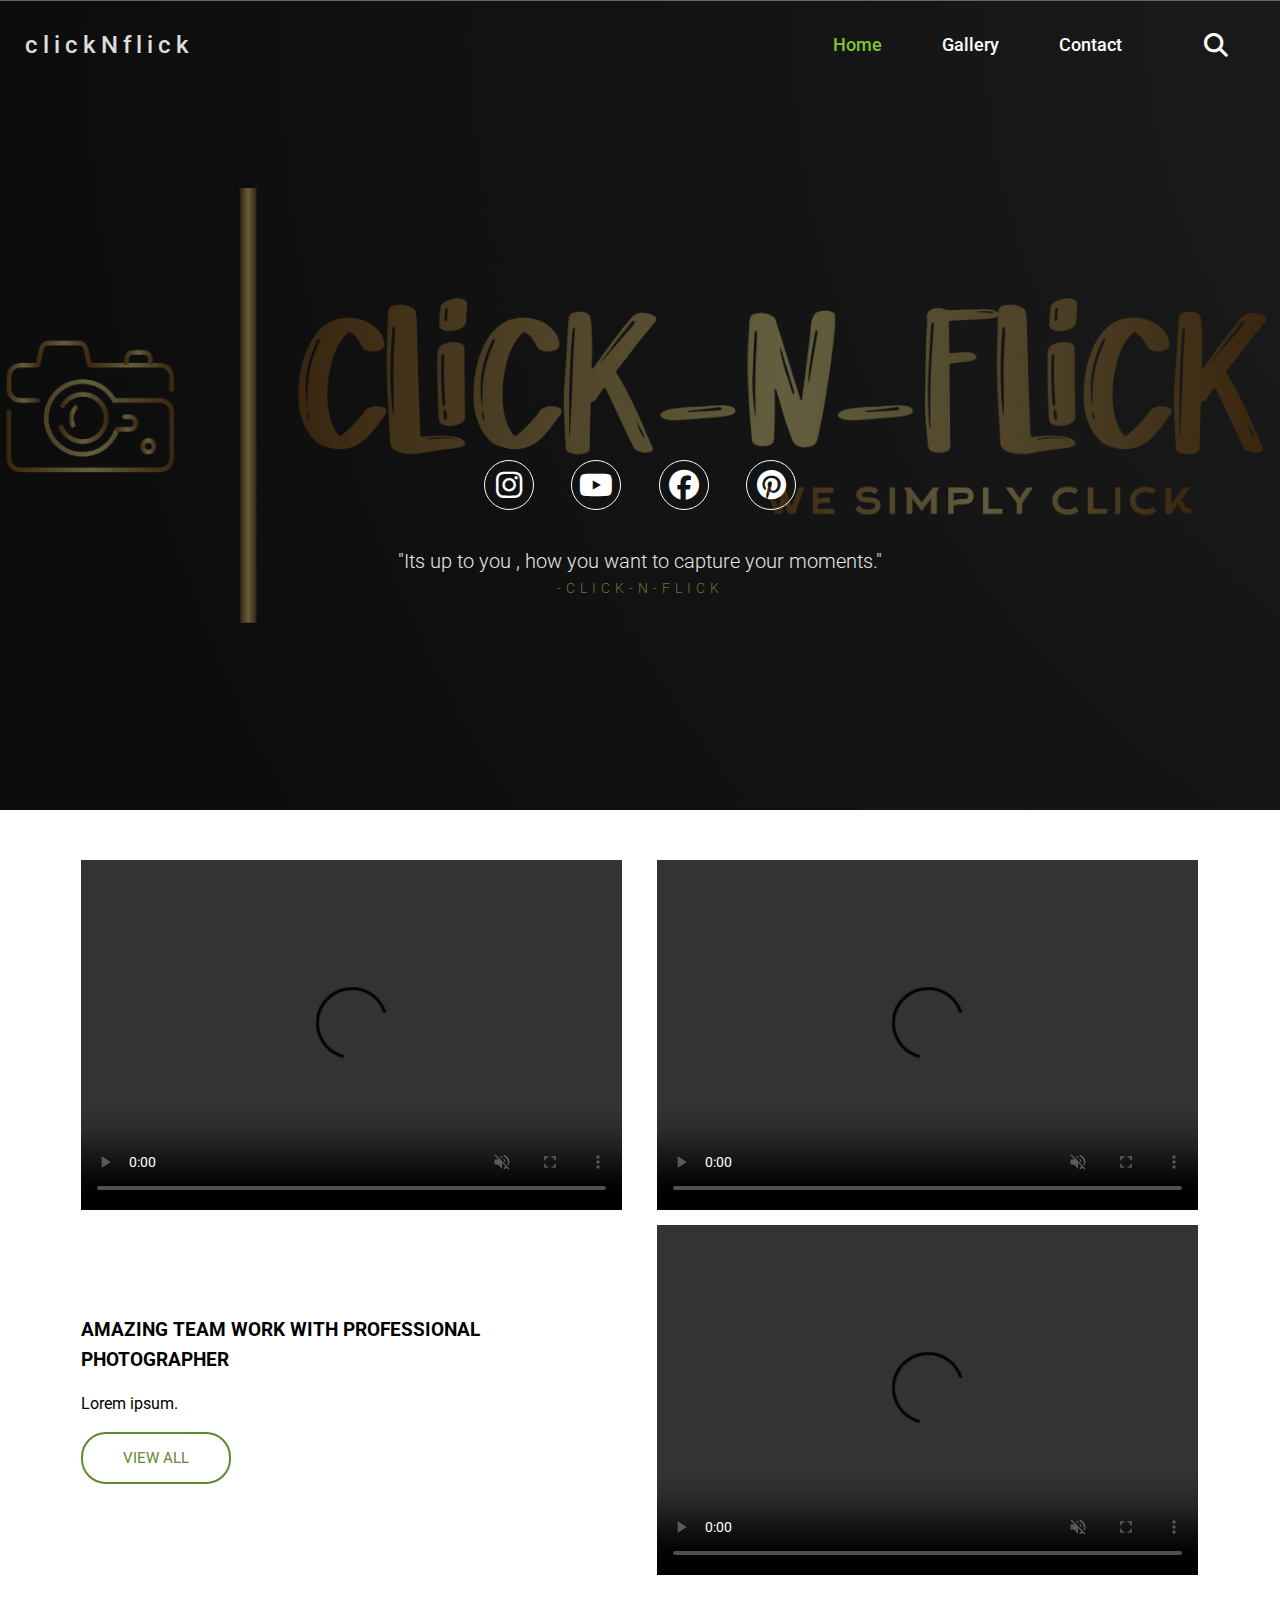
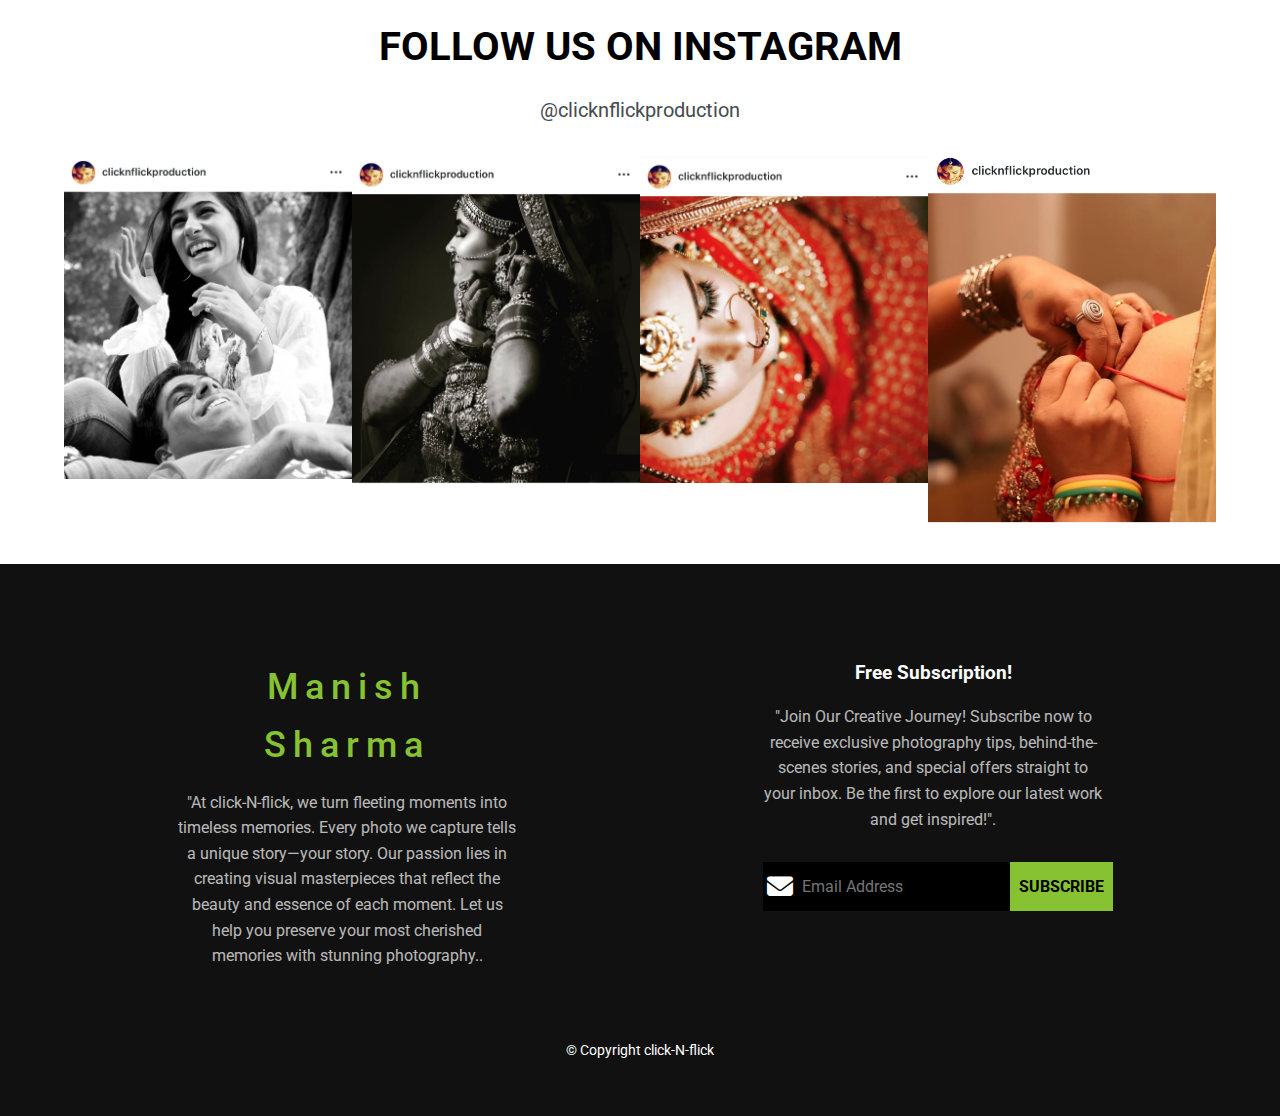
==== index.html @ 37aa7aa6 "first commit" ====
<!DOCTYPE html>
<html>
    <head>
        <meta charset="utf-8">
        <meta http-equiv="X-UA-Compatible" content="IE=edge">
        <title>Photography Site</title>
        <meta name = "viewport" content = "width=device-width, intial-scale=1.0">
        <link rel="stylesheet" href="main.css">
        <link rel="stylesheet" href="https://cdnjs.cloudflare.com/ajax/libs/font-awesome/6.1.1/css/all.min.css"/>
        
 
    </head>
    <body>
        
        <!-- header -->
        <header class = "header">
            <div class = "nav-section">
                <div class = "brand-and-navBtn">
                    <span class = "brand-name">
                        clickNflick
                    </span>
                    <span class = "navBtn flex">
                        <i class = "fas fa-bars"></i>
                    </span>
                </div>

                <!-- navigation menu -->
                <nav class = "top-nav">
                    <ul>
                        <li><a href = "index.html" class = "active">Home</a></li>
                        <li><a href = "gallery.html#gallery">Gallery</a></li>
                        <!-- <li><a href = "blog.html">Blog</a></li> -->
                        <li><a href = "contact.html#contact">Contact</a></li>
                    </ul>
                   
                </nav>
                
                
                <span class = "search-icon">
                    <i class = "fas fa-search"></i>
                </span>
            </div>
 
           
            <div class = "container about" id="homecontainer">
                <div class = "social-icons">
                    <ul>
                        <li>
                            <a href = "https://www.instagram.com/clicknflickproduction/"target="_main"><i class = "fab fa-instagram"></i></a>    <!--social links-->
                        </li>

                        <li>
                            <a href = "http://www.youtube.com/@clicknflickproduction3694"target="_main"><i class = "fab fa-youtube"></i></a>    
                        </li>

                        <li>
                            <a href = "#"target="_blank"><i class = "fab fa-facebook"></i></a>
                        </li>
                        
                        <li>
                            <a href = "#"><i class = "fab fa-pinterest"></i></a>
                        </li>
                    </ul>
                </div>

                
                    <div class = "about-content">
                        <!-- <div class = "about-img flex"> 
                            <img src = "images/about-img.jpg" alt = "photographer img"> 
                        </div>
                        <h2>click-N-flick</h2>
                        <h3>Proffessional Photographer</h3> -->
                        <blockquote>
                            "Its up to you , how you want to capture your moments."
                            <span>-click-N-flick</span>
                        </blockquote>
                    </div>
            </div>
        </header>
        <!-- end of header -->

        
        <!-- main -->

        <section class="section__intro">
            <div class="section__intro-row">
                <div class="section__media">
                    <video  muted controls>
                        <source src="videos/video1.mp4" type="video/mp4">
                        Your browser does not support the video tag.
                    </video> 
                </div>
                <div class="section__media">
                    <video  muted controls>
                        <source src="videos/video3.mp4" type="video/mp4">
                        Your browser does not support the video tag.
                    </video> 
                </div>
            </div>
            <div class="section__intro-row reverse-row">
                <div class="section__content">
                        <h3>AMAZING TEAM WORK WITH PROFESSIONAL PHOTOGRAPHER</h3>
                        <p>Lorem ipsum.</p>
                        <a href="gallery.html#gallery" class="btn">view all</a>
                </div>
                <div class="section__media">
                    <video  muted controls>
                        <source src="videos/video2.mp4" type="video/mp4">
                        Your browser does not support the video tag.
                    </video> 
                </div>
            </div>
        </section>
        

        <section class = "section-two">
            <div class = "container">
                <h2>FOLLOW US ON INSTAGRAM</h2>
                <span>@clicknflickproduction</span>
                <div class = "insta-imgs">
                    <div>
                        <a href="">
                            <img src = "images/insta-1.jpg">
                        <div class = "icon-overlay flex">
                            <i class = "fab fa-instagram"></i>
                        </div>
                        </a>
                    </div>
                    <div>
                        <a href="">
                            <img src = "images/insta-2.jpg">
                        <div class = "icon-overlay flex">
                            <i class = "fab fa-instagram"></i>
                        </div>
                        </a>
                    </div>
                    <div>
                       <a href="">
                        <img src = "images/insta-3.jpg">
                        <div class = "icon-overlay flex">
                            <i class = "fab fa-instagram"></i>
                        </div>
                       </a>
                    </div>
                    <div>
                       <a href="">
                        <img src = "images/insta-4.jpg">
                        <div class = "icon-overlay flex">
                            <i class = "fab fa-instagram"></i>
                        </div>
                       </a>
                    </div>
                </div>
            </div>
        </section>
        <!-- end of main -->


        <!-- footer -->
        <footer class = "footer">
            <div class = "footer-container container">
                <div>
                    <h2>Manish Sharma</h2>
                    <p>"At click-N-flick, we turn fleeting moments into timeless memories. Every photo we capture tells a unique story—your story. Our passion lies in creating visual masterpieces that reflect the beauty and essence of each moment. Let us help you preserve your most cherished memories with stunning photography..</p>
                </div>
                <div>
                    <h3>Free Subscription!</h3>
                    <p>"Join Our Creative Journey! Subscribe now to receive exclusive photography tips, behind-the-scenes stories, and special offers straight to your inbox. Be the first to explore our latest work and get inspired!".</p>

                    <div class = "subs">
                        <i class = "fas fa-envelope"></i>
                        <input type = "email" id = "email" placeholder="Email Address">
                        <button type = "submit">SUBSCRIBE</button>
                    </div>
                </div>
            </div>
            <p>&copy; Copyright click-N-flick </p>
        </footer>
        <!-- end of footer -->

        <!--light box-->
        <script src="simplelightbox-master/dist/simple-lightbox.js"></script>
        

        <script src="script.js"></script>
    </body>
</html>
---- main.css ----
@import url('https://fonts.googleapis.com/css2?family=Roboto:wght@100;300;400;500;700;900&display=swap');



:root{
    --white: #ddd;
    --dark: #111;
    --darkGrey: #474b4f;
    --lightGrey: #6b6e70;
    --lightGreen: #86c232;
    --darkGreen: #61892f;
    --transition: all 0.5s ease;
}
*{
    padding: 0;
    margin: 0;
    box-sizing: border-box;
    font-family: 'Roboto', sans-serif;
}
body{
    line-height: 1.6;
}
img{
    width: 100%;
    display: block;
}
ul li{
    list-style: none;
}
a{
    text-decoration: none;
    color: #000;
}
h1, h2, h3, h4, h5, h6, p{
    margin: 15px 0;
}

/********************** Utility Classes *******************/
.flex{
    display: flex;
    justify-content: center;
    align-items: center;
}
#homecontainer{                       /*SELF*/
    position: relative;
    top:290px
}
.container{
    width: 90vw;
    margin: 0 auto;
}
.btn{
    background: var(--darkGreen);
    border: none;
    display: block;
    width: 150px;
    text-align: center;
    color: var(--darkGreen);
    text-transform: uppercase;
    background: transparent;
    font-size: 15px;
    padding: 12px;
    border: 2px solid var(--darkGreen);
    border-radius: 25px;
    margin: 15px 0;
    transition: var(--transition);
}
.btn:hover{
    background: var(--darkGreen);
    color: #fff;
}
.active{
    color: var(--lightGreen)!important;
}

/**************** end of Utility Classes *******************/

/********************** Header styling *********************/
/* backgrnd img */
.header{
    min-height: 90vh;
    background: linear-gradient(rgba(0, 0, 0, 0.6), rgba(0, 0, 0, 0.6)), url("https://images.pexels.com/photos/674010/pexels-photo-674010.jpeg?cs=srgb&dl=pexels-anjana-c-169994-674010.jpg&fm=jpg") center/cover no-repeat;
    color: #fff;
    margin-bottom: 50px;
}


.top-nav a{
    color: #fff;
    
}
.brand-and-navBtn{
    background: #000;
    position: relative;
    z-index: 999;
    height: 90px;
    display: flex;
    justify-content: space-between;
    align-items: center;
    font-weight: 500;
    font-size: 24px;
    padding: 15px 25px;
    color: var(--white);
}
.brand-name{
    letter-spacing: 5px;
    cursor: pointer;
}
.navBtn{
    width: 40px;
    height: 40px;
    border: 1px solid var(--white);
    cursor: pointer;
}
.navBtn:hover{
    background: #fff;
    color: #000;
    transition: var(--transition);
}
.top-nav{
    background: #000;
    transform: translateY(-600px);
    transition: var(--transition);
    
}
.showNav{
    transform: translateY(0);
}
.search-icon{
    display: none;
}
.top-nav ul li{
    padding: 10px 0;
}
.top-nav ul a{
    position: relative;
    font-weight: 500;
    font-size: 18px;
    text-align: center;
    display: block;
}
.top-nav ul a::after{
    content: "";
    height: 2px;
    background: var(--lightGreen);
    position: absolute;
    bottom: -5px;
    left: 50%;
    transform: translateX(-50%);
    width: 0;
    transition: var(--transition);
}
.top-nav ul a:hover::after{
    width: 100px;
}
.about{
    /*For Mobile view*/
    position: relative;
    top: 290px;
    margin-top: -160px;

}

.about-content img{ /*for logo*/
    width: 140px;
    height: 140px;
    border-radius: 50%;
}
.about-img{ /*for logo*/
    background: #fff;
    width: 150px;
    height: 150px;
    margin: 0 auto;
    border-radius: 50%;
}
.about-content h2{  /*for i'm sarah doe*/
    font-size: 48px;
    text-align: center;
    margin-bottom: 35px;
    color: var(--lightGreen);
}
.about-content h3{  /*for photographer| traveler*/
    color: #fff;
    font-size: 30px;
    font-weight: 100;
    background: rgba(255, 255, 255, 0.087);
    width: 400px;
    margin: 35px auto;
    text-align: center;
}
blockquote{ /*for Its your moment qoute */
    font-size: 20px;
    font-weight: 300;
    opacity: 0.9;
    width: 60vw;
    margin: 45px auto 15px auto;
    text-align: center;
}
blockquote span{ /*for -Aaron Siskind*/
    font-size: 14px;
    text-transform: uppercase;
    color: var(--darkGreen);
    font-weight: 300;
    letter-spacing: 5px;
    display: block;
}
.social-icons{
    /* width: 350px;
    margin: 40px auto 0 auto;
    padding-bottom: 30px;
    position: relative;
    top:40px */

    /*for mobile view*/
    width: 100%; /* 350px ki jagah */
    max-width: 350px; /* ye new line add karein */
    margin: 40px auto 0 auto;
    padding-bottom: 30px;
    position: relative;
     top:40px
    
}
.social-icons ul a{
    color: #fff;
    font-size: 30px;
    display: block;
    width: 50px;
    height: 50px;
    border: 1px solid #fff;
    border-radius: 50%;
    display: flex;
    justify-content: center;
    align-items: center;
    transition: var(--transition);
}
.social-icons ul{
    display: flex;
    justify-content: space-around;
}
.social-icons ul a:hover{
    background: var(--lightGreen);
    border-color: var(--lightGreen);
}

/********************* End of Header ***********************/

/*********************** Main section ********************/

/**************** index.html *************/

/* section one */
.section-one{
    
    margin: 40px 0;
    min-height: 100vh;
}


.sec-one-left{
    
height: 50vh;
    
height: 400px;
    
/* overflow: hidden; */
    
display: flex;
    
/* background: url("images/project-1.jpg") center/cover no-repeat; */
    
/* box-shadow: 0px 0px 14px -1px rgba(0, 0, 0, 0.75); */
    
/* -webkit-box-shadow: 0px 0px 14px -1px rgba(0, 0, 0, 0.75); */
    
/* -moz-box-shadow: 0px 0px 14px -1px rgba(0, 0, 0, 0.75); */
    
justify-content: center;
    
align-items: center;
}
.sec-one-left div{
    color: #fff;
    height: 100%;
    display: flex;
    flex-direction: column;
    justify-content: flex-end;
    padding: 30px;
}
.sec-one-left div h3{
    font-size: 28px;
    opacity: 0.9;
}
.sec-one-left div p{
    font-weight: 300;
    opacity: 0.8;
}
.sec-one-right h3{
    color: var(--lightGrey);
}
.sec-one-right >h3{
    text-align: center;
}
.sec-one-right p{
    opacity: 0.9;
    font-weight: 300;
}
.work-content{
    margin: 50px 0;
}
.work-imgs{
    /* display: grid; */
    grid-template-columns: repeat(2, 1fr);
    grid-column-gap: 20px;
}
/*.work-img-1{
     background: linear-gradient(rgba(0, 0, 0, 0), rgba(0, 0, 0, 0.6)), url("images/porject-1.jpg") center/cover no-repeat; */
    /* height: 400px; */
    /* transition: var(--transition); */
    /* overflow: hidden;
} */

.work-img-1 video,
.sec-one-left video
{
    /* height: fit-content; */
    /* height: 100%; */
    /* width: 100%; */
    max-height: 400px;
    width: 100%;
    box-shadow: 16px 18px 17px 0px #1c181936;
} 

.work-img-2{
    /* background: linear-gradient(rgba(0, 0, 0, 0), rgba(0, 0, 0, 0.6)), url("images/porject-2.jpg") center/cover no-repeat; */
    /* height: 400px; */
    /* transition: var(--transition); */
    /* display: grid; */
    justify-content: stretch;
    align-items: center;
    /* overflow: hidden; */
}
.work-img-2 video {
    max-height: 190px;
}
.work-imgs div:hover{
    box-shadow: 0 0 8px #000;
    -webkit-box-shadow: 0 0 8px #000;
    -moz-box-shadow: 0 0 8px #000;
}


/* section two */
.section-two{
    margin: 40px 0;
}
.section-two h2{
    text-align: center;
    font-size: 40px;
}
.section-two span{
    color: var(--darkGrey);
    text-align: center;
    display: block;
    font-size: 20px;
    margin-bottom: 30px;
}
.insta-imgs{
    display: grid;
    grid-template-columns: repeat(2, 1fr);
}
.insta-imgs > div{
    position: relative;
}
.icon-overlay{
    position: absolute;
    color: #fff;
    top: 0;
    left: 0;
    width: 100%;
    height: 100%;
    font-size: 50px;
    background: rgba(134, 194, 50, 0.4);
    opacity: 0;
    transition: var(--transition);
}
.insta-imgs > div:hover .icon-overlay{
    opacity: 1;
}

/************* end of index.html ***********/



/**************** gallery.html ***************/

/* section three */
.section-three{
    margin: 40px 0;
}
.single-img{
    position: relative;
    margin: 10px;
}
.single-img-content{
    position: absolute;
    bottom: 0;
    left: 0;
    right: 0;
    color: #fff;
    padding: 5px 30px;
    background: rgba(0, 0, 0, 0.7);
}
.single-img-content h3{
    font-size: 18px;
    font-weight: 300;
    text-transform: uppercase;
}

#gallery{
    scroll-behavior: smooth;
}

/************** end of gallery.html ***********/



/****************** blog.html ****************/

/* section four */
.section-four{
    margin: 40px 0;
}
.blog{
    margin: 40px 0;
}
.blog-content{
    padding: 25px;
    background: #f7f7f7;
}
.blog span{
    display: block;
}
.badge{
    background: var(--lightGreen);
    width: 140px;
    border-radius: 5px;
    padding: 5px 0;
    color: #fff;
    text-align: center;
    margin-bottom: 8px;
}
.misc-info{
    font-size: 14px;
    color: var(--dark);
    margin-top: 16px;
}
.blog-title{
    font-size: 20px;
    font-weight: 900;
}
.blog-text{
    font-weight: 300;
}

/*************** end of blog.html ***********/



/*************** contact.html **************/

/* section five */
.section-five{
    margin: 40px 0;
}
.section-five .container div{
    margin: 20px 0;
}
.contact-top{
    text-align: center;
}
.contact-top h3{
    font-size: 28px;
}
.contact-top p{
    font-weight: 300;
    width: 70%;
    margin: 0 auto;
}
.contact-middle div{
    text-align: center;
    padding: 25px 0;
    background: var(--dark);
    color: #fff;
}
.contact-middle div span{
    display: block;
}
.contact-icon{
    font-size: 30px;
}
.contact-middle div span:nth-child(2){
    font-size: 18px;
    font-weight: bold;
}
.contact-middle div p{
    font-weight: 300;
    opacity: 0.7;
}
.contact-bottom{
    margin-top: 50px!important;
}
.form input[type = "text"], .form input[type = "email"], .form textarea{
    width: 100%;
    font-size: 16px;
    padding: 10px 15px;
    margin: 10px 0;
    border: 1px solid var(--lightGreen);
    outline: none;
    border-radius: 5px;
}
.contact-bottom .form{
    padding: 0 20px;
}

#contact{
    scroll-behavior: smooth;
}

/************** end of contact.html **********/



/******************* Footer Styling *****************/

.footer{
    background: var(--dark);
    color: #fff;
    padding: 40px 0;
    text-align: center;
}
.footer-container > div{
    margin: 40px 0;
}
.footer-container h2{
    color: var(--lightGreen);
    font-size: 36px;
    font-weight: 500;
    letter-spacing: 7px;
}
.footer-container p{
    opacity: 0.7;
}
.subs{
    background: #000;
    width: 350px;
    display: flex;
    justify-content: space-between;
    align-items: center;
    margin: 30px auto;
}
.subs i{
    font-size: 26px;
    flex: 10%;
    display: block;
}
.subs input{
    flex: 60%;
    background: transparent;
    border: none;
    font-size: 16px;
    padding: 0 5px;
    outline: 0;
    color: #fff;
}
.subs button{
    flex: 30%;
    font-size: 16px;
    padding: 15px 0;
    font-weight: bold;
    background: var(--lightGreen);
    border: none;
    transition: var(--transition);
    cursor: pointer;
}
.subs button:hover{
    color: #fff;
}
.footer > p{
    text-align: center;
    font-size: 14px;
}

/******************* end of footer ****************/



/***************** Media Queries *****************/

@media screen and (min-width: 678px){
    /* section five */
    .contact-middle{
        display: grid;
        grid-template-columns: repeat(2, 1fr);
        grid-column-gap: 20px;
    }

    .header{
       
        background: linear-gradient(rgba(0, 0, 0, 0.6), rgba(0, 0, 0, 0.6)), url("images/logo.jpg") center/cover no-repeat;
    }
}

.section__intro-row {
    display: flex;
    flex-direction: column;
    justify-content: space-around;
    height: 100%;
}

.section__media {
    width: 90%;
    margin: auto;
    height: 300px;
}

.section__content {
    width: 90%;
    margin: auto;
}

.section__media video {
    height: 100%;
    min-width: 350px;
    width: 100%;
}

.section__intro {
    max-width: 1800px;
    margin: 15px auto 0;
}



.reverse-row {
    flex-direction: column-reverse;
}

@media screen and (min-width: 800px){
    /* section two */
    .insta-imgs{
        grid-template-columns: repeat(4, 1fr);
    }

    /* section three */
    .gallery{
        display: grid;
        grid-template-columns: repeat(2, 1fr);
    }

    /* section four */
    .blog-wrapper-sm{
        display: grid;
        grid-template-columns: repeat(2, 1fr);
        grid-gap: 20px;
    }

   .section__intro-row {
        flex-direction: row;
        height: 350px;
        width: 90%;
        margin: 15px auto 0;
        
    }
/* 
    .section__intro-row {
        margin-top: 30px;
    } */

    .reverse-row {
        flex-direction: row;
    }

    .section__content {
        width: 47%;
        margin: auto;
    }

    .section__media {
        height: 100%;
        width: 47%;
    }
}
#map iframe{
    width: 100%;
}

@media screen and (min-width: 992px){
    /* header & footer */
    .nav-section{
        display: flex;
        justify-content: space-between;
       
    }
    .navBtn{
        display: none;
    }
    .brand-and-navBtn{
        flex: 0 0 10%;
        background: none;
    }
    .top-nav{
        flex: 0 1 80%;
        display: flex;
        justify-content: flex-end;
        align-items: center;
        transition: transform 0s ease;
        transform: translateY(0);
        background: transparent;
        
    }
    .top-nav ul{
        display: flex;
    }
    .top-nav ul li{
        margin-right: 30px;
        margin-left: 30px;
    }
    .about{
        margin-top: 0;
    }
    .search-icon{
        flex: 0 0 10%;
        display: block;
        display: flex;
        justify-content: center;
        align-items: center;
        font-size: 24px;
        cursor: pointer;
        transition: var(--transition);
    }
    .search-icon i:hover{
        transform: scale(1.2);
    }

    /* section five */
    .contact-middle{
        grid-template-columns: repeat(4, 1fr);
    }
    .contact-bottom{
        display: grid;
        grid-template-columns: repeat(2, 1fr);
        grid-column-gap: 40px;
    }
}


@media screen and (min-width: 1000px){
    /* section one */
    .section-one .container{
        display: grid;
        grid-template-columns: repeat(2, 1fr);
        grid-column-gap: 50px;
    }
    .sec-one-left{
        align-self: normal;
    }
    .work-content{
        margin-top: 0;
    }
    .sec-one-left{
        /* height: 50%; */
        height: 100%;
    }

    /* section four */
    .blog-wrapper-lg{
        display: grid;
        grid-template-columns: repeat(2, 1fr);
        grid-gap: 20px;
    }

    /* footer */
    .footer-container{
        display: grid;
        grid-template-columns: repeat(2, 1fr);
        grid-gap: 20px;
    }
}

@media screen and (min-width: 1200px){
    /* footer */
    .footer-container > div{
        width: 60%;
        margin-left: auto;
        margin-right: auto;
    }

    /* section three */
    .gallery{
        grid-template-columns: repeat(3, 1fr);
    }
}

@media screen and (min-width: 1400px){
    /* section four */
    .blog-wrapper-sm{
        grid-template-columns: repeat(4, 1fr);
    }
}

/*************** extra small sized screen ******************/

@media screen and (max-width: 500px){
    /* overall styling */
    .header{
        padding-bottom: 30px;
    }
    /*comment out for showing social icons mobile view*/
    /* .social-icons{  
        display: none;
    } */
    .about-content h3{
        width: 100%;
    }
    .about-content blockquote{
        font-size: 16px;
        width: 100%;
    }
    .subs{
        width: 280px;
    }
    .subs i{
        display: none;
    }
    .subs input{
        width: 100%;
    }
    .subs button{
        padding-left: 8px;
        padding-right: 8px;
    }
    h2{
        font-size: 30px!important;
    }
    h3{
        font-size: 20px!important;
    }
    p{
        font-size: 15px;
    }
    .btn{
        font-size: 14px;
        padding: 8px 0;
    }
    .work-imgs{
        grid-template-columns: 1fr;
        grid-row-gap: 20px;
    }

    /*for mobile view*/
    .social-icons ul a{
        font-size: 24px;
        width: 40px;
        height: 40px;
    }
}
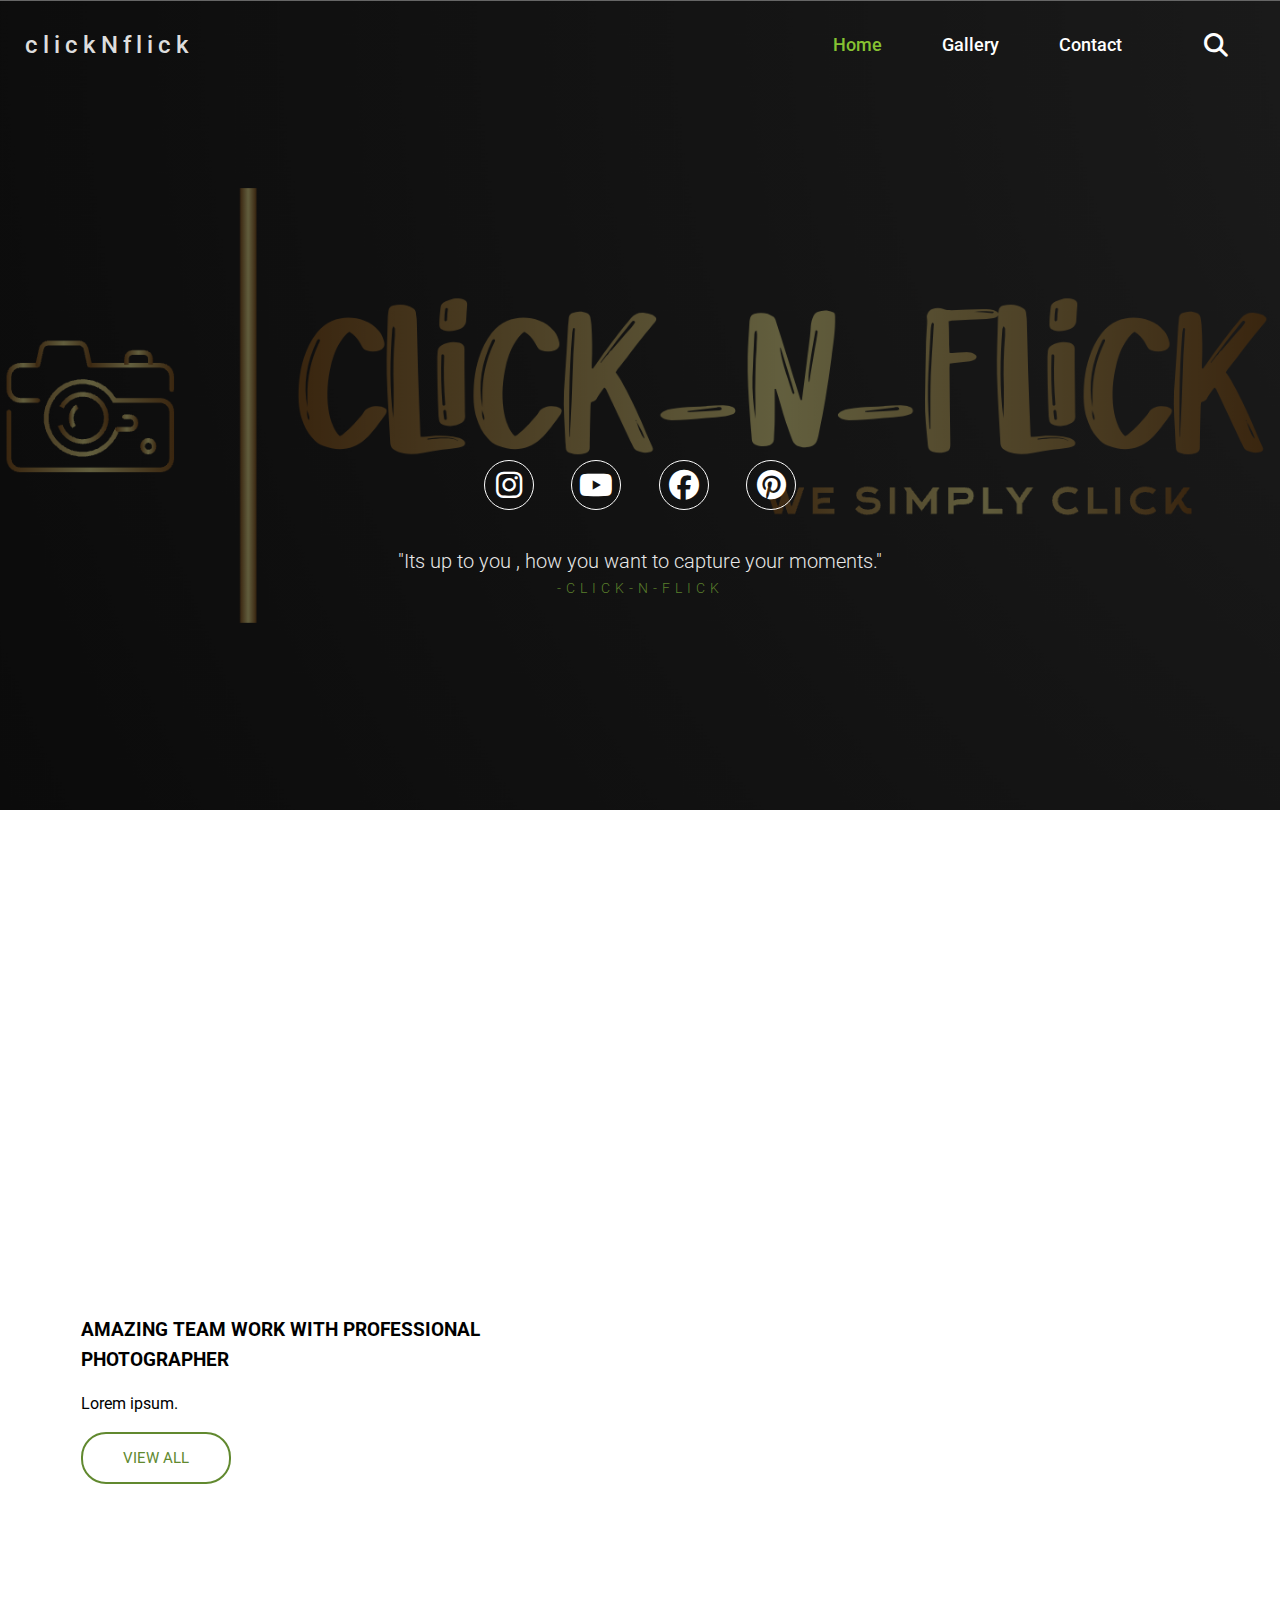
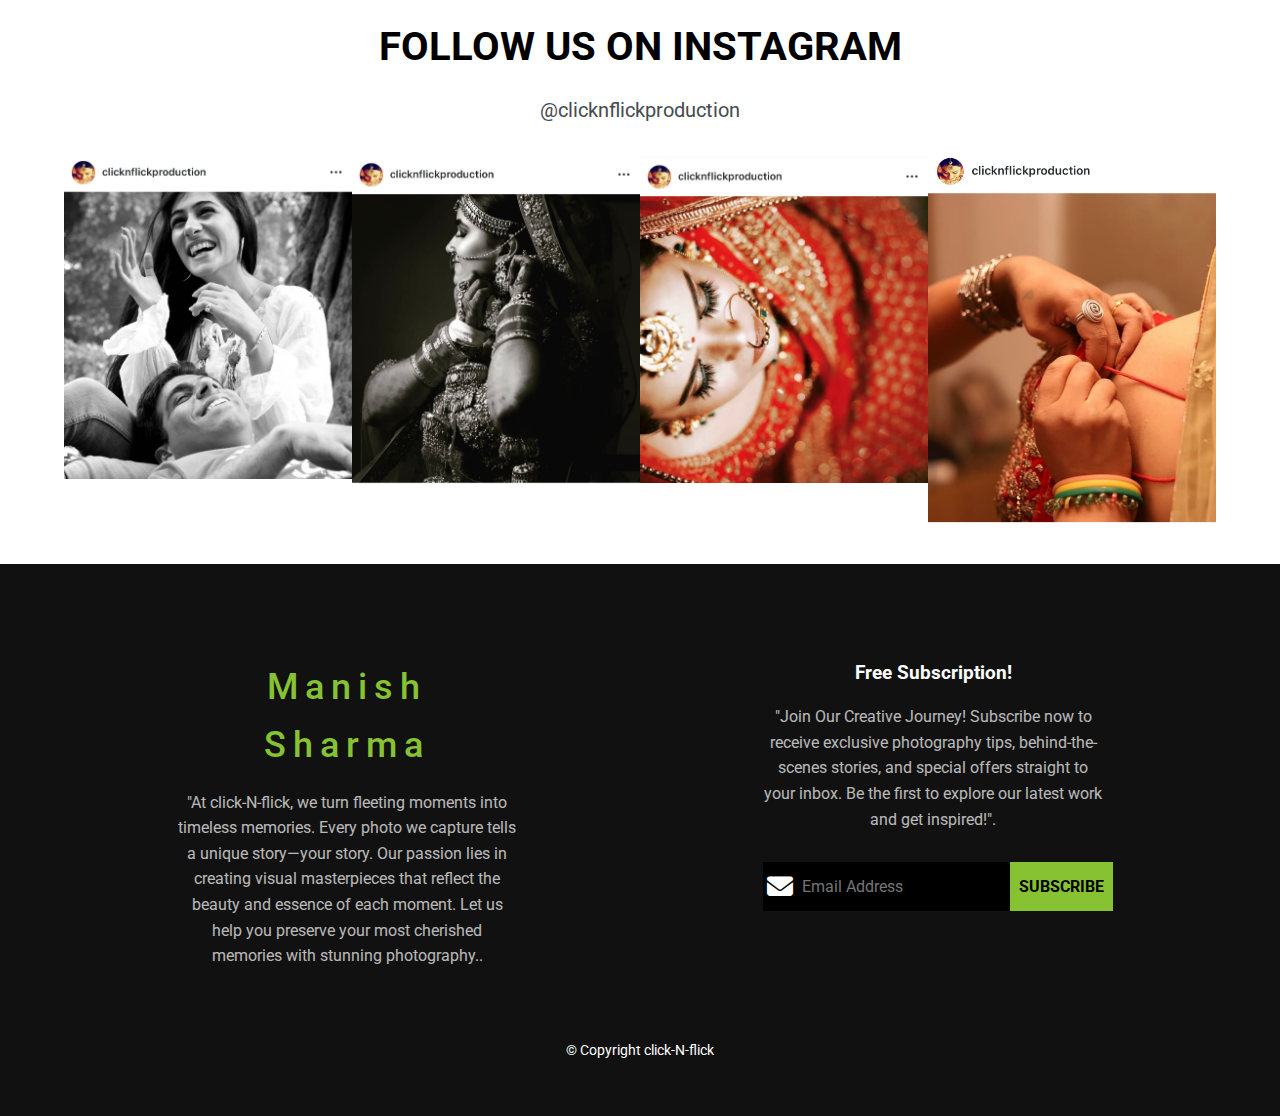
==== commit 5e4001f1: "removing videos folder" ====
--- a/index.html
+++ b/index.html
@@ -85,16 +85,11 @@
         <section class="section__intro">
             <div class="section__intro-row">
                 <div class="section__media">
-                    <video  muted controls>
-                        <source src="videos/video1.mp4" type="video/mp4">
-                        Your browser does not support the video tag.
-                    </video> 
+                    
+                    <iframe width="560" height="315" src="https://www.youtube.com/embed/6UcAVrbtNEU?si=V_ZGsSBbr5YYjCQW" title="YouTube video player" frameborder="0" allow="accelerometer; autoplay; clipboard-write; encrypted-media; gyroscope; picture-in-picture; web-share" referrerpolicy="strict-origin-when-cross-origin" allowfullscreen></iframe>
                 </div>
                 <div class="section__media">
-                    <video  muted controls>
-                        <source src="videos/video3.mp4" type="video/mp4">
-                        Your browser does not support the video tag.
-                    </video> 
+                    <iframe width="560" height="315" src="https://www.youtube.com/embed/tbZfz2yKxlk?si=CWjloc8jZrJbDdwk" title="YouTube video player" frameborder="0" allow="accelerometer; autoplay; clipboard-write; encrypted-media; gyroscope; picture-in-picture; web-share" referrerpolicy="strict-origin-when-cross-origin" allowfullscreen></iframe>
                 </div>
             </div>
             <div class="section__intro-row reverse-row">
@@ -104,10 +99,7 @@
                         <a href="gallery.html#gallery" class="btn">view all</a>
                 </div>
                 <div class="section__media">
-                    <video  muted controls>
-                        <source src="videos/video2.mp4" type="video/mp4">
-                        Your browser does not support the video tag.
-                    </video> 
+                    <iframe width="560" height="315" src="https://www.youtube.com/embed/Pp1ev1E3qac?si=uTyHJUSYFLIqeTgQ" title="YouTube video player" frameborder="0" allow="accelerometer; autoplay; clipboard-write; encrypted-media; gyroscope; picture-in-picture; web-share" referrerpolicy="strict-origin-when-cross-origin" allowfullscreen></iframe>
                 </div>
             </div>
         </section>
--- a/main.css
+++ b/main.css
@@ -319,8 +319,8 @@
     /* overflow: hidden;
 } */
 
-.work-img-1 video,
-.sec-one-left video
+.work-img-1 iframe,
+.sec-one-left iframe
 {
     /* height: fit-content; */
     /* height: 100%; */
@@ -339,7 +339,7 @@
     align-items: center;
     /* overflow: hidden; */
 }
-.work-img-2 video {
+.work-img-2 iframe {
     max-height: 190px;
 }
 .work-imgs div:hover{
@@ -628,7 +628,7 @@
     margin: auto;
 }
 
-.section__media video {
+.section__media iframe {
     height: 100%;
     min-width: 350px;
     width: 100%;
